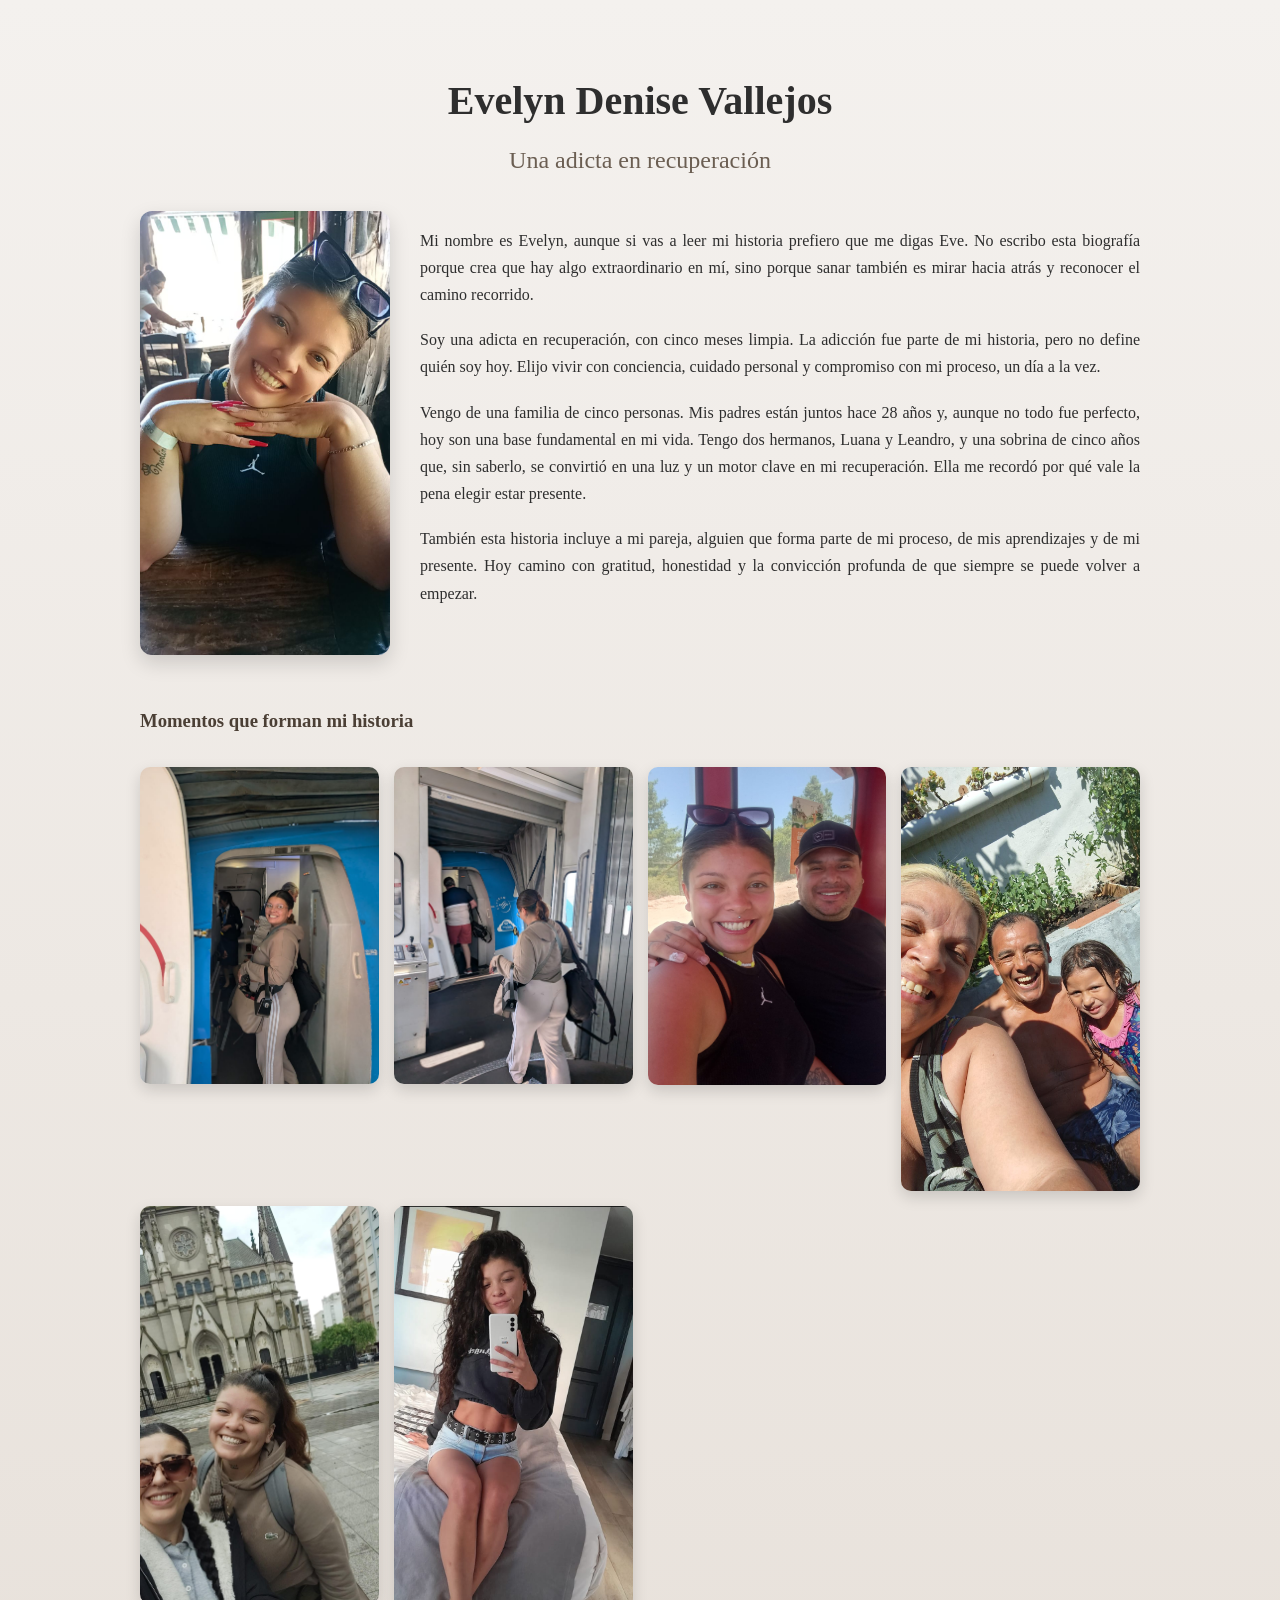
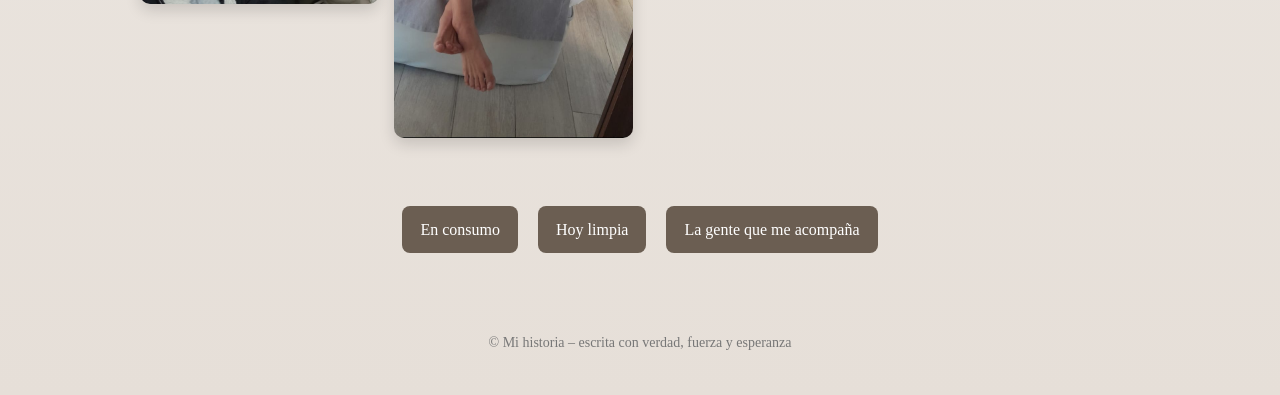
==== index.html @ 3ae0a7bd "Initial commit" ====
<!DOCTYPE html>
<html lang="es">
<head>
    <meta charset="UTF-8">
    <title>Mi historia – Evelyn Denise Vallejos</title>

    <!-- LINK AL CSS -->
    <link rel="stylesheet" href="misEstilos.css">
</head>

<body>

    <div class="contenedor">

        <h1>Evelyn Denise Vallejos</h1>
        <h2>Una adicta en recuperación</h2>

        <div class="perfil">
            <img src="fotos/perfil.jpg" alt="Foto de Eve">

            <div class="texto">
                <p>
                    Mi nombre es Evelyn, aunque si vas a leer mi historia prefiero que me digas Eve.
                    No escribo esta biografía porque crea que hay algo extraordinario en mí, sino porque
                    sanar también es mirar hacia atrás y reconocer el camino recorrido.
                </p>

                <p>
                    Soy una adicta en recuperación, con cinco meses limpia.
                    La adicción fue parte de mi historia, pero no define quién soy hoy.
                    Elijo vivir con conciencia, cuidado personal y compromiso con mi proceso,
                    un día a la vez.
                </p>

                <p>
                    Vengo de una familia de cinco personas.
                    Mis padres están juntos hace 28 años y, aunque no todo fue perfecto,
                    hoy son una base fundamental en mi vida.
                    Tengo dos hermanos, Luana y Leandro, y una sobrina de cinco años que,
                    sin saberlo, se convirtió en una luz y un motor clave en mi recuperación.
                    Ella me recordó por qué vale la pena elegir estar presente.
                </p>

                <p>
                    También esta historia incluye a mi pareja,
                    alguien que forma parte de mi proceso, de mis aprendizajes y de mi presente.
                    Hoy camino con gratitud, honestidad y la convicción profunda
                    de que siempre se puede volver a empezar.
                </p>
            </div>
        </div>

        <h3>Momentos que forman mi historia</h3>

        <div class="galeria">
            <img src="fotos/perfil1.jpg" alt="recuerdo 1">
            <img src="fotos/perfil2.jpg" alt="recuerdo 2">
            <img src="fotos/pareja1.jpg" alt="recuerdo 3">
            <img src="fotos/familia3.jpg" alt="recuerdo 4">
            <img src="fotos/merlina.jpeg" alt="recuerdo 5">
            <img src="fotos/pasado2.jpg" alt="recuerdo 6">
        </div>

        <div class="links">
            <a href="enconsumo.html">En consumo</a>
            <a href="hoylimpia.html">Hoy limpia</a>
            <a href="lagentequeesta.html">La gente que me acompaña</a>
        </div>

        <footer>
            © Mi historia – escrita con verdad, fuerza y esperanza
        </footer>

    </div>

</body>
</html>
---- misEstilos.css ----
body {
    margin: 0;
    font-family: 'Georgia', serif;
    background: linear-gradient(to bottom, #f4f1ee, #e6dfd8);
    color: #2e2e2e;
    line-height: 1.7;
}

.contenedor {
    max-width: 1000px;
    margin: auto;
    padding: 40px 20px;
}

h1 {
    text-align: center;
    font-size: 40px;
    margin-bottom: 5px;
}

h2 {
    text-align: center;
    font-weight: normal;
    color: #6b5e52;
    margin-top: 0;
}

h3 {
    margin-top: 50px;
    color: #4b3f35;
}

.perfil {
    display: flex;
    gap: 30px;
    margin-top: 30px;
    flex-wrap: wrap;
}

.perfil img {
    width: 250px;
    border-radius: 12px;
    box-shadow: 0 8px 20px rgba(0,0,0,0.15);
}

.texto {
    flex: 1;
    min-width: 280px;
}

.texto p {
    margin-bottom: 18px;
    text-align: justify;
}

/* GALERÍA */
.galeria {
    display: grid;
    grid-template-columns: repeat(auto-fit, minmax(220px, 1fr));
    gap: 15px;
    margin-top: 30px;
}

.galeria img {
    width: 100%;
    border-radius: 10px;
    box-shadow: 0 6px 15px rgba(0,0,0,0.15);
    transition: transform 0.3s ease;
}

.galeria img:hover {
    transform: scale(1.05);
}

/* LINKS */
.links {
    margin-top: 60px;
    text-align: center;
}

.links a {
    text-decoration: none;
    color: #ffffff;
    background-color: #6b5e52;
    padding: 10px 18px;
    margin: 8px;
    border-radius: 8px;
    display: inline-block;
    transition: background 0.3s;
}

.links a:hover {
    background-color: #4b3f35;
}

footer {
    text-align: center;
    margin-top: 70px;
    font-size: 14px;
    color: #777;
}
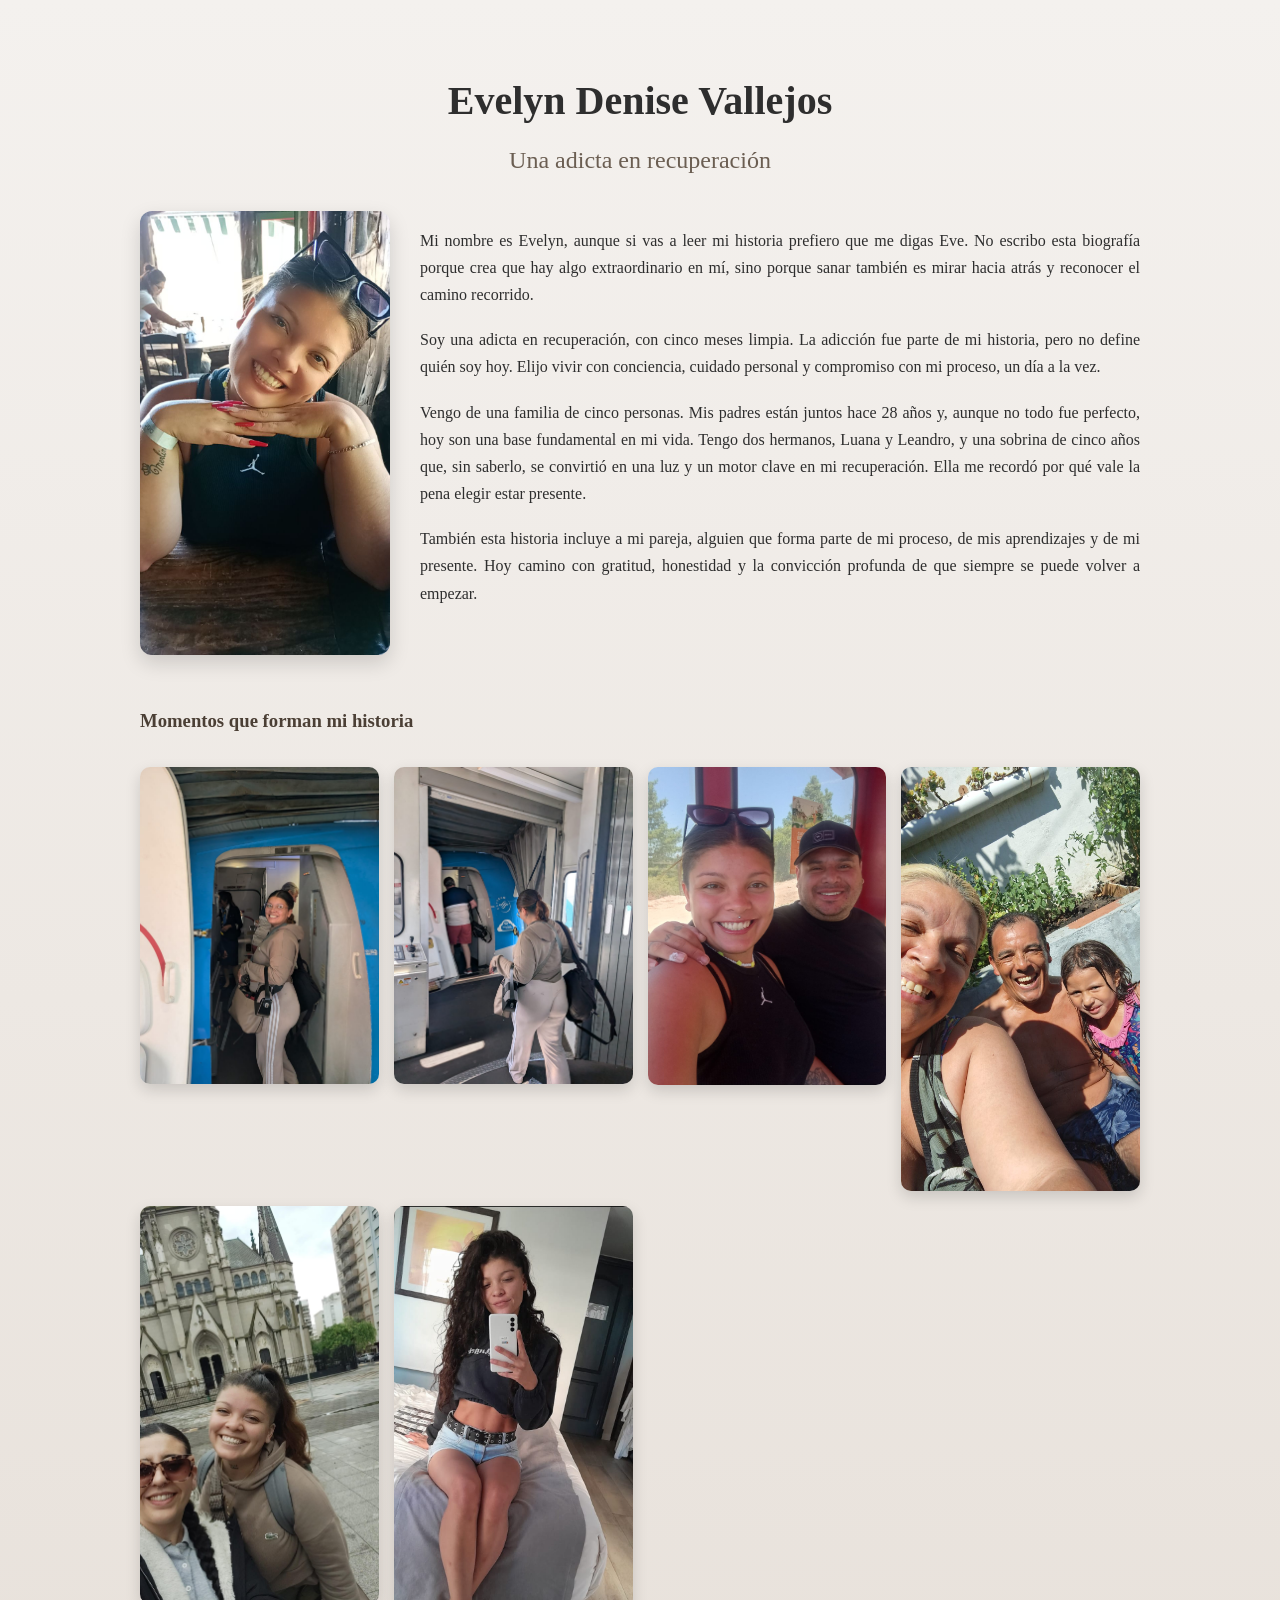
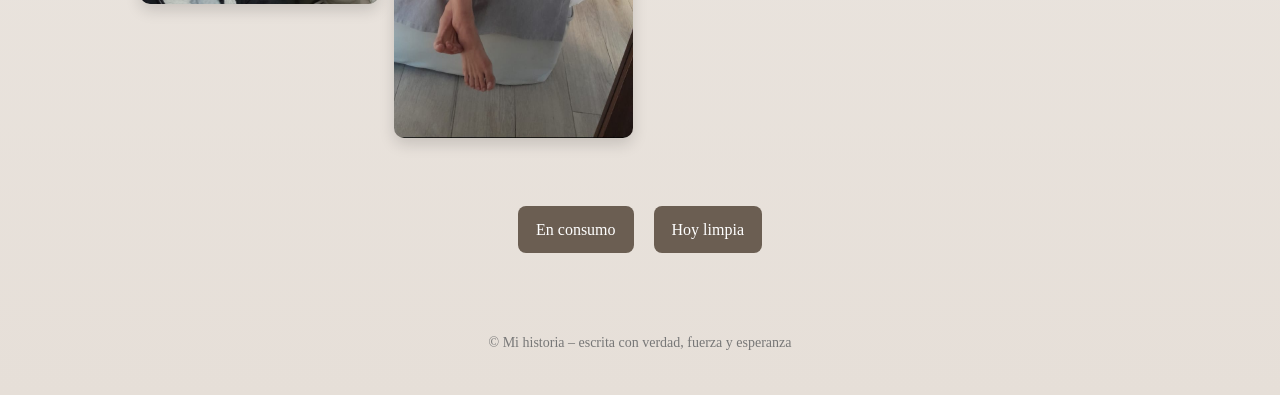
==== commit 5d6e0ade: "Add new photo and Fede's text. Add .gitignore" ====
--- a/index.html
+++ b/index.html
@@ -47,6 +47,7 @@
                     Hoy camino con gratitud, honestidad y la convicción profunda
                     de que siempre se puede volver a empezar.
                 </p>
+                
             </div>
         </div>
 
@@ -64,7 +65,6 @@
         <div class="links">
             <a href="enconsumo.html">En consumo</a>
             <a href="hoylimpia.html">Hoy limpia</a>
-            <a href="lagentequeesta.html">La gente que me acompaña</a>
         </div>
 
         <footer>
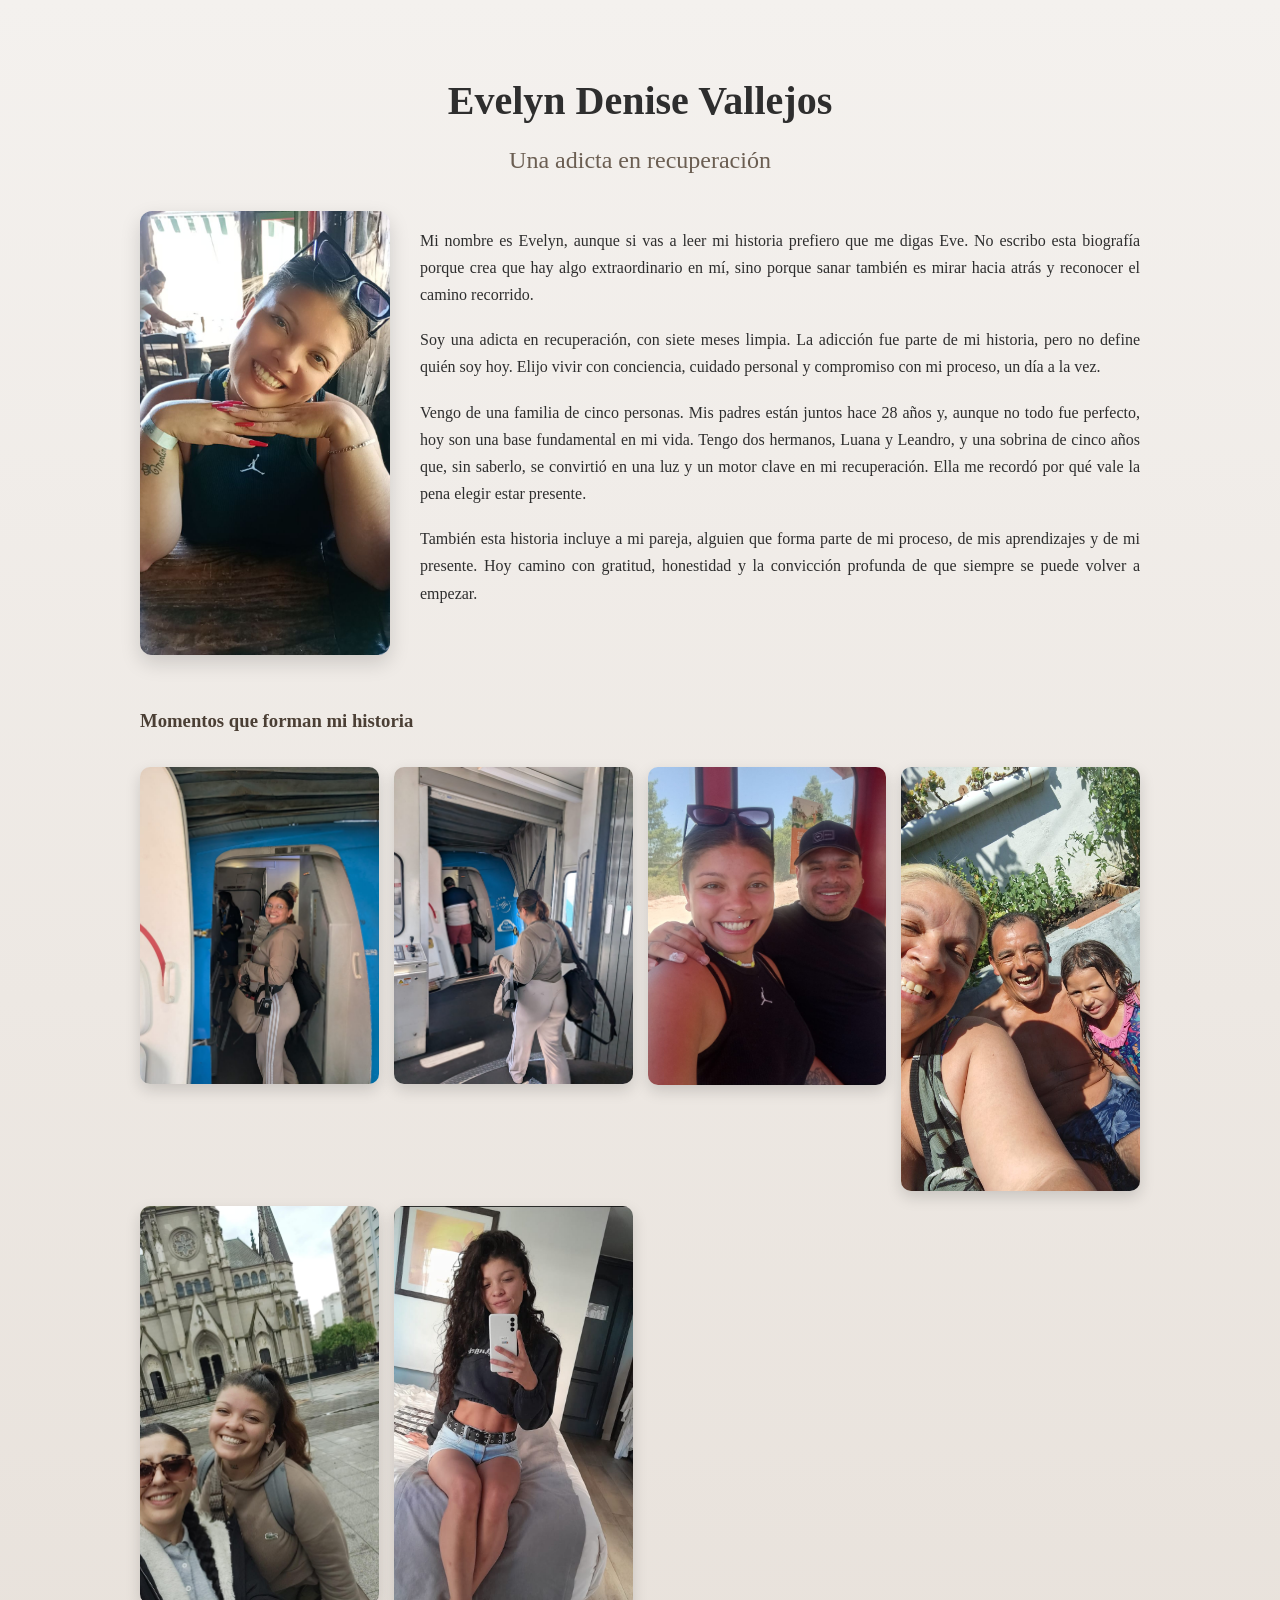
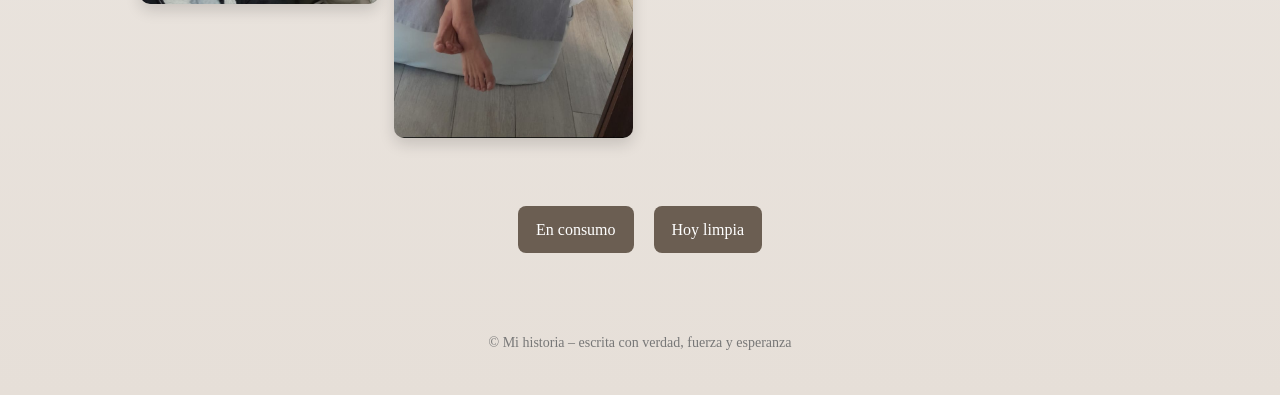
==== commit ea442f27: "update text" ====
--- a/index.html
+++ b/index.html
@@ -26,7 +26,7 @@
                 </p>
 
                 <p>
-                    Soy una adicta en recuperación, con cinco meses limpia.
+                    Soy una adicta en recuperación, con siete meses limpia.
                     La adicción fue parte de mi historia, pero no define quién soy hoy.
                     Elijo vivir con conciencia, cuidado personal y compromiso con mi proceso,
                     un día a la vez.
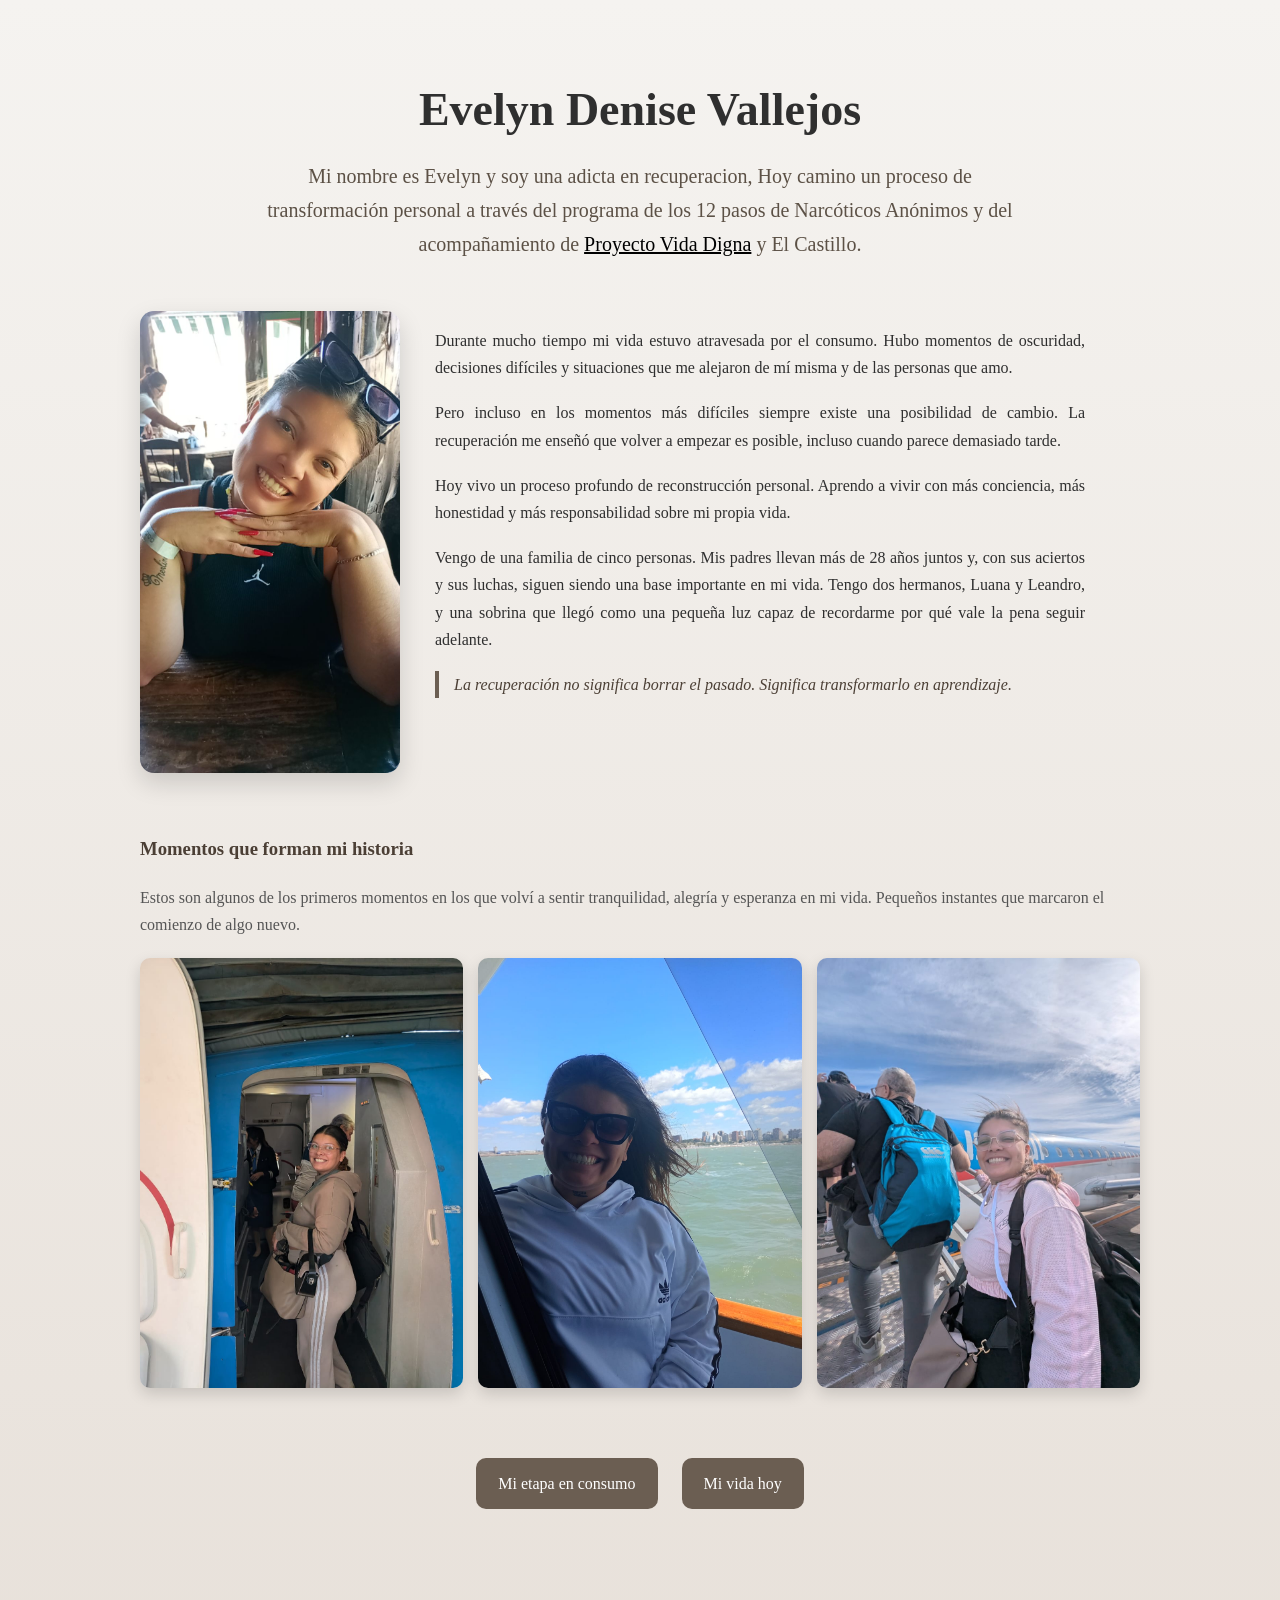
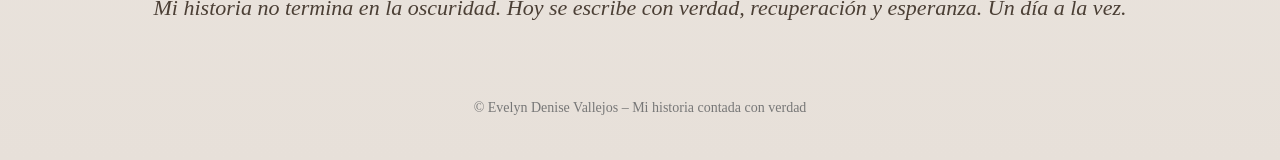
==== commit 1da6bfd9: "new improvements" ====
--- a/index.html
+++ b/index.html
@@ -1,10 +1,10 @@
 <!DOCTYPE html>
 <html lang="es">
+
 <head>
     <meta charset="UTF-8">
     <title>Mi historia – Evelyn Denise Vallejos</title>
 
-    <!-- LINK AL CSS -->
     <link rel="stylesheet" href="misEstilos.css">
 </head>
 
@@ -12,66 +12,100 @@
 
     <div class="contenedor">
 
-        <h1>Evelyn Denise Vallejos</h1>
-        <h2>Una adicta en recuperación</h2>
+        <header class="hero">
+            <h1>Evelyn Denise Vallejos</h1>
 
-        <div class="perfil">
+            <p class="apertura">
+                Mi nombre es Evelyn y soy una adicta en recuperacion,
+                Hoy camino un proceso de transformación personal a través del programa de los 12 pasos
+                de Narcóticos Anónimos y del acompañamiento de <a href="https://www.pvd.com.ar" target="_blank">Proyecto
+                    Vida Digna</a> y El Castillo.
+            </p>
+
+        </header>
+
+        <section class="perfil aparecer">
+
             <img src="fotos/perfil.jpg" alt="Foto de Eve">
 
             <div class="texto">
+
                 <p>
-                    Mi nombre es Evelyn, aunque si vas a leer mi historia prefiero que me digas Eve.
-                    No escribo esta biografía porque crea que hay algo extraordinario en mí, sino porque
-                    sanar también es mirar hacia atrás y reconocer el camino recorrido.
+                    Durante mucho tiempo mi vida estuvo atravesada por el consumo.
+                    Hubo momentos de oscuridad, decisiones difíciles y situaciones que
+                    me alejaron de mí misma y de las personas que amo.
                 </p>
 
                 <p>
-                    Soy una adicta en recuperación, con siete meses limpia.
-                    La adicción fue parte de mi historia, pero no define quién soy hoy.
-                    Elijo vivir con conciencia, cuidado personal y compromiso con mi proceso,
-                    un día a la vez.
+                    Pero incluso en los momentos más difíciles siempre existe una
+                    posibilidad de cambio. La recuperación me enseñó que volver a empezar
+                    es posible, incluso cuando parece demasiado tarde.
                 </p>
 
                 <p>
-                    Vengo de una familia de cinco personas.
-                    Mis padres están juntos hace 28 años y, aunque no todo fue perfecto,
-                    hoy son una base fundamental en mi vida.
-                    Tengo dos hermanos, Luana y Leandro, y una sobrina de cinco años que,
-                    sin saberlo, se convirtió en una luz y un motor clave en mi recuperación.
-                    Ella me recordó por qué vale la pena elegir estar presente.
+                    Hoy vivo un proceso profundo de reconstrucción personal.
+                    Aprendo a vivir con más conciencia, más honestidad y más
+                    responsabilidad sobre mi propia vida.
                 </p>
 
                 <p>
-                    También esta historia incluye a mi pareja,
-                    alguien que forma parte de mi proceso, de mis aprendizajes y de mi presente.
-                    Hoy camino con gratitud, honestidad y la convicción profunda
-                    de que siempre se puede volver a empezar.
+                    Vengo de una familia de cinco personas. Mis padres llevan más de
+                    28 años juntos y, con sus aciertos y sus luchas, siguen siendo
+                    una base importante en mi vida. Tengo dos hermanos, Luana y Leandro,
+                    y una sobrina que llegó como una pequeña luz capaz de recordarme
+                    por qué vale la pena seguir adelante.
                 </p>
-                
+
+                <p class="destacado">
+                    La recuperación no significa borrar el pasado.
+                    Significa transformarlo en aprendizaje.
+                </p>
+
             </div>
+
+        </section>
+
+
+        <h3 class="aparecer">Momentos que forman mi historia</h3>
+
+        <p class="intro aparecer">
+            Estos son algunos de los primeros momentos en los que volví a sentir
+            tranquilidad, alegría y esperanza en mi vida.
+            Pequeños instantes que marcaron el comienzo de algo nuevo.
+        </p>
+
+        <div class="galeria aparecer">
+
+            <img src="fotos/perfil1.jpg" alt="">
+            <img src="fotos/perfil2.jpg" alt="">
+            <img src="fotos/perfil5.jpg" alt="">
+
         </div>
 
-        <h3>Momentos que forman mi historia</h3>
 
-        <div class="galeria">
-            <img src="fotos/perfil1.jpg" alt="recuerdo 1">
-            <img src="fotos/perfil2.jpg" alt="recuerdo 2">
-            <img src="fotos/pareja1.jpg" alt="recuerdo 3">
-            <img src="fotos/familia3.jpg" alt="recuerdo 4">
-            <img src="fotos/merlina.jpeg" alt="recuerdo 5">
-            <img src="fotos/pasado2.jpg" alt="recuerdo 6">
+        <div class="links aparecer">
+            <a href="enconsumo.html">Mi etapa en consumo</a>
+            <a href="hoylimpia.html">Mi vida hoy</a>
         </div>
 
-        <div class="links">
-            <a href="enconsumo.html">En consumo</a>
-            <a href="hoylimpia.html">Hoy limpia</a>
+
+        <div class="fraseFinal aparecer">
+            <p>
+                Mi historia no termina en la oscuridad.
+                Hoy se escribe con verdad, recuperación y esperanza.
+                Un día a la vez.
+            </p>
         </div>
 
+
         <footer>
-            © Mi historia – escrita con verdad, fuerza y esperanza
+            © Evelyn Denise Vallejos – Mi historia contada con verdad
         </footer>
 
     </div>
 
+    <script src="script.js"></script>
+
 </body>
-</html>
+
+</html>
--- a/misEstilos.css
+++ b/misEstilos.css
@@ -1,101 +1,159 @@
-body {
-    margin: 0;
-    font-family: 'Georgia', serif;
-    background: linear-gradient(to bottom, #f4f1ee, #e6dfd8);
-    color: #2e2e2e;
-    line-height: 1.7;
+body{
+margin:0;
+font-family: Georgia, serif;
+background:linear-gradient(to bottom,#f5f3f0,#e7e0d9);
+color:#2f2f2f;
+line-height:1.7;
 }
 
-.contenedor {
-    max-width: 1000px;
-    margin: auto;
-    padding: 40px 20px;
+.contenedor{
+max-width:1000px;
+margin:auto;
+padding:40px 20px;
 }
 
-h1 {
-    text-align: center;
-    font-size: 40px;
-    margin-bottom: 5px;
+/* HERO */
+
+.hero{
+text-align:center;
+margin-bottom:50px;
 }
 
-h2 {
-    text-align: center;
-    font-weight: normal;
-    color: #6b5e52;
-    margin-top: 0;
+.hero h1{
+font-size:46px;
+margin-bottom:10px;
 }
 
-h3 {
-    margin-top: 50px;
-    color: #4b3f35;
+.apertura{
+font-size:20px;
+max-width:750px;
+margin:auto;
+color:#5c5146;
 }
 
-.perfil {
-    display: flex;
-    gap: 30px;
-    margin-top: 30px;
-    flex-wrap: wrap;
+/* PERFIL */
+
+.perfil{
+display:flex;
+gap:35px;
+flex-wrap:wrap;
+align-items:flex-start;
+margin-top:40px;
 }
 
-.perfil img {
-    width: 250px;
-    border-radius: 12px;
-    box-shadow: 0 8px 20px rgba(0,0,0,0.15);
+.perfil img{
+width:260px;
+border-radius:14px;
+box-shadow:0 10px 25px rgba(0,0,0,0.15);
 }
 
-.texto {
-    flex: 1;
-    min-width: 280px;
+.texto{
+flex:1;
+min-width:280px;
+max-width:650px;
 }
 
-.texto p {
-    margin-bottom: 18px;
-    text-align: justify;
+.texto p{
+margin-bottom:18px;
+text-align:justify;
 }
 
-/* GALERÍA */
-.galeria {
-    display: grid;
-    grid-template-columns: repeat(auto-fit, minmax(220px, 1fr));
-    gap: 15px;
-    margin-top: 30px;
+.destacado{
+font-style:italic;
+border-left:4px solid #6b5e52;
+padding-left:15px;
+color:#4b3f35;
 }
 
-.galeria img {
-    width: 100%;
-    border-radius: 10px;
-    box-shadow: 0 6px 15px rgba(0,0,0,0.15);
-    transition: transform 0.3s ease;
+/* TITULOS */
+
+h3{
+margin-top:60px;
+color:#4b3f35;
 }
 
-.galeria img:hover {
-    transform: scale(1.05);
+/* INTRO */
+
+.intro{
+color:#555;
+margin-bottom:20px;
+}
+
+/* GALERIA */
+
+.galeria{
+display:grid;
+grid-template-columns:repeat(auto-fit,minmax(220px,1fr));
+gap:15px;
+}
+
+.galeria img{
+width:100%;
+border-radius:10px;
+box-shadow:0 6px 15px rgba(0,0,0,0.15);
+transition:transform 0.4s ease, box-shadow 0.4s ease;
+}
+
+.galeria img:hover{
+transform:scale(1.05);
+box-shadow:0 12px 25px rgba(0,0,0,0.25);
 }
 
 /* LINKS */
-.links {
-    margin-top: 60px;
-    text-align: center;
+
+.links{
+margin-top:60px;
+text-align:center;
 }
 
-.links a {
-    text-decoration: none;
-    color: #ffffff;
-    background-color: #6b5e52;
-    padding: 10px 18px;
-    margin: 8px;
-    border-radius: 8px;
-    display: inline-block;
-    transition: background 0.3s;
+.links a{
+text-decoration:none;
+color:white;
+background:#6b5e52;
+padding:12px 22px;
+margin:10px;
+border-radius:10px;
+display:inline-block;
+transition:all 0.3s ease;
 }
 
-.links a:hover {
-    background-color: #4b3f35;
+.links a:hover{
+background:#4b3f35;
+transform:translateY(-2px);
 }
 
-footer {
-    text-align: center;
-    margin-top: 70px;
-    font-size: 14px;
-    color: #777;
+/* FRASE FINAL */
+
+.fraseFinal{
+margin-top:70px;
+text-align:center;
+font-size:22px;
+font-style:italic;
+color:#4b3f35;
 }
+
+/* FOOTER */
+
+footer{
+text-align:center;
+margin-top:70px;
+font-size:14px;
+color:#777;
+}
+
+/* ANIMACION SCROLL */
+
+.aparecer{
+opacity:0;
+transform:translateY(40px);
+transition:all 0.8s ease;
+}
+
+.aparecer.visible{
+opacity:1;
+transform:translateY(0);
+}
+
+a {
+    color: black;
+}
